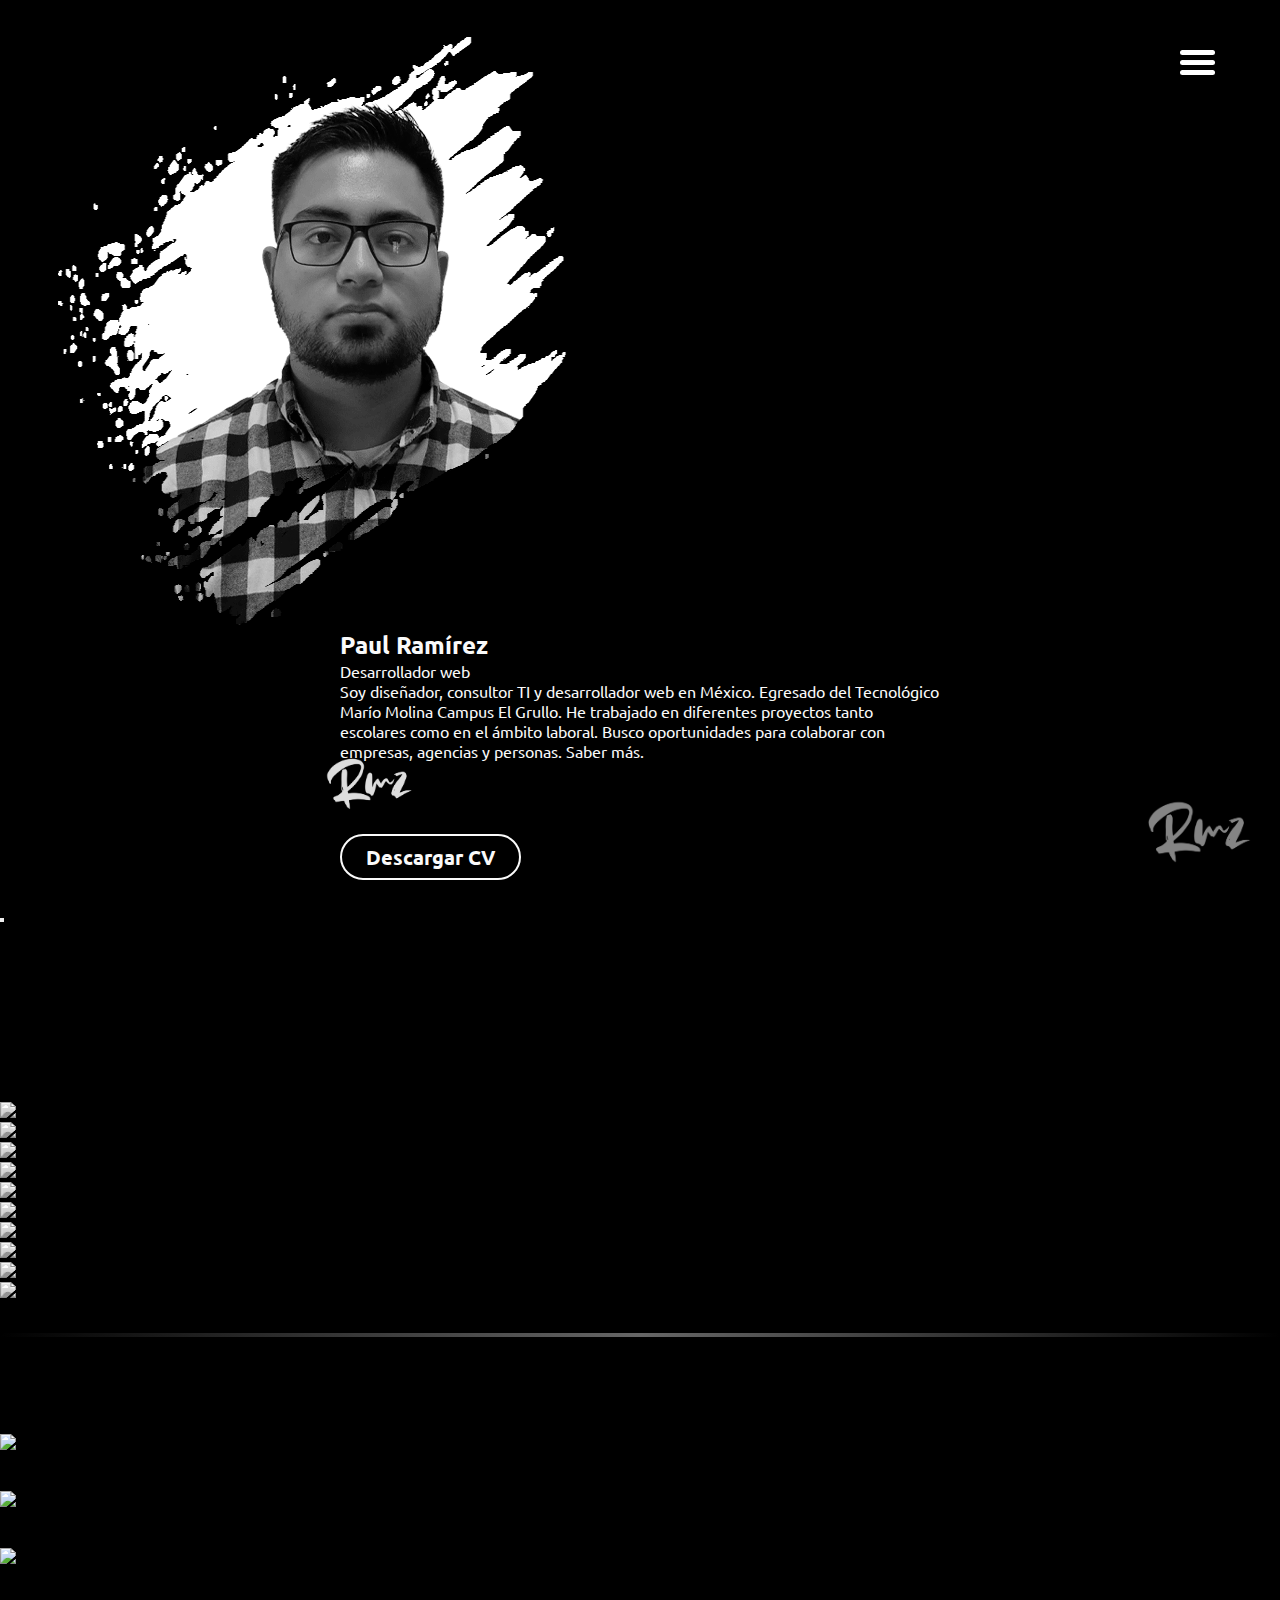
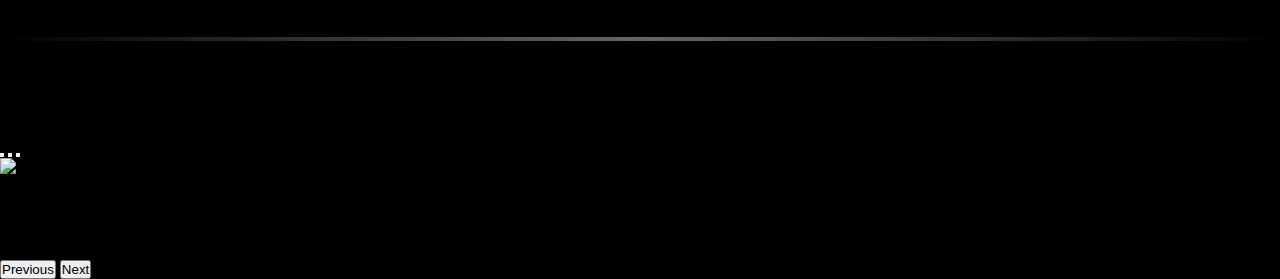
==== about.html @ 7aabf70e "about modal" ====
<!DOCTYPE html>
<html lang="es">
<head>
    <meta charset="UTF-8">
    <meta http-equiv="X-UA-Compatible" content="IE=edge">
    <meta name="viewport" content="width=device-width, initial-scale=1.0">
    <title>Quien soy</title>
    <link rel="apple-touch-icon" sizes="180x180" href="apple-touch-icon.png">
    <link rel="icon" type="image/png" sizes="32x32" href="favicon-32x32.png">
    <link rel="icon" type="image/png" sizes="16x16" href="favicon-16x16.png">
    <link rel="manifest" href="/site.webmanifest">
    <link rel="preconnect" href="https://fonts.googleapis.com">
    <link rel="preconnect" href="https://fonts.gstatic.com" crossorigin>
    <!-- CSS only -->
    <link href="https://cdn.jsdelivr.net/npm/bootstrap@5.2.2/dist/css/bootstrap.min.css" rel="stylesheet" integrity="sha384-Zenh87qX5JnK2Jl0vWa8Ck2rdkQ2Bzep5IDxbcnCeuOxjzrPF/et3URy9Bv1WTRi" crossorigin="anonymous">
    <link rel="stylesheet" href="css/estilo.css">
    <link href="https://fonts.googleapis.com/css2?family=Ubuntu:wght@500&display=swap" rel="stylesheet">
    <script src="https://code.jquery.com/jquery-3.6.0.min.js" integrity="sha256-/xUj+3OJU5yExlq6GSYGSHk7tPXikynS7ogEvDej/m4=" crossorigin="anonymous"></script>
</head>
<body>
    <header>
        <button class="menu-btn"><span></span></button>
        <aside>
            <nav>
              <ul>
                <li><a href="index.html">Inicio</a></li>
                <li><a href="about.html">Quién soy</a></li>
                <li><a href="portfolio.html">Lo que hago</a></li>
                <li><a href="contact.html">Contacto</a></li>
              </ul>
            </nav>
          </aside>
      </header>
      <div class="main-container">
        <a href="index.html" style=""><img src="assets/img/Firma-min.png" class="firma" alt=""></a>
      <main class="about mb-5">
        <div class="container d-flex flex-wrap justify-content-center">
          <div class="card bg-black" style="width: 550px;">
            <div class="card rounded-4 bg-black">
              <img src="assets/img/brush2-min.png" class="brush" alt="...">
              <!--<img src="assets/img/Firma-min.png" class="opacity-75" style="position: absolute;bottom: 20px;right: 20px; width: 100px;" alt="">-->
            </div>
          </div>
          <div class="parrafo">
            <h2 class="fs-1">Paul Ramírez</h2>
            <p class="fs-5">Desarrollador web</p>
            <p class="fs-5 text-light text-opacity-75">Soy diseñador, consultor TI y desarrollador web en México. Egresado del Tecnológico Marío Molina Campus El Grullo. He trabajado en diferentes proyectos tanto escolares como en el ámbito laboral. Busco oportunidades para colaborar con empresas, agencias y personas. <a class="text-light pointer" type="button" data-bs-toggle="modal" data-bs-target="#exampleModal">Saber más.</a></p>
            <img src="assets/img/Firma-min.png" class="opacity-75" style="position: relative;bottom: 20px;right: 20px; width: 100px;" alt="">
            <div class="container d-flex align-items-center flex-wrap">
              <!-- Button trigger modal -->
              <a href="assets/CV-PaulRmz.pdf"  class="btn" style="max-width: 190px;">Descargar CV</a>
            </div>
          </div>
      </div>
    </main>


<!-- Modal -->
<div class="modal fade" id="exampleModal" tabindex="-1" aria-labelledby="exampleModalLabel" aria-hidden="true">
  <div class="modal-dialog">
    <div class="modal-content bg-black bg-opacity-75">
      <div class="modal-body">
        <div class="container d-flex justify-content-end">
          <button type="button" class="btn-close btn-close-white mr-0" data-bs-dismiss="modal" aria-label="Close"></button>
        </div>
        <section class="container text-light">
          <h5 class="fs-4 text-center mb-3">Información personal</h5>
            <ul>
              <li>Nombre: <span class="text-light text-opacity-50">Paul Ramírez</span></li>
              <li>Edad: <span class="text-light text-opacity-50">27</span></li>
              <li>Residencia: <span class="text-light text-opacity-50">Autlán de Navarro, Jalisco, México</span></li>
              <li>Freelance: <span class="text-light text-opacity-50">Disponible</span></li>
            </ul>
          </section>
        <section class="container skillset">
          <h5 class="fs-4 text-light text-center mb-5">Skillset</h5>
          <div class="container text-center" style="max-width: 1040px;">
            <div class="row">
              <div class="col">
                <img src="https://img.icons8.com/color/144/null/adobe-photoshop--v1.png" class="icon" width="50px">
              </div>
              <div class="col">
                <img src="https://img.icons8.com/color/144/null/adobe-illustrator--v1.png" class="icon" width="50px">
              </div>
              <div class="col">
                <img src="https://img.icons8.com/color/144/null/html-5--v1.png" class="icon" width="50px"/>
              </div>
              <div class="col">
                <img src="https://img.icons8.com/color/144/null/css3.png" class="icon" width="50px"/>
              </div>
              <div class="col">
                <img src="https://img.icons8.com/color/144/null/javascript--v1.png" class="icon" width="50px"/>
              </div>
              <div class="col">
                <img src="https://img.icons8.com/officel/160/null/php-logo.png" class="icon" width="50px"/>
              </div>
              <div class="col">
                <img src="https://img.icons8.com/fluency/144/null/mysql-logo.png" class="icon" width="50px"/>
              </div>
              <div class="col">
                <img src="https://img.icons8.com/color/144/null/git.png" class="icon" width="50px"/>
              </div>
              <div class="col">
                <img src="https://img.icons8.com/color/144/null/java-coffee-cup-logo--v1.png" class="icon" width="50px"/>
              </div>
              <div class="col">
                <img src="https://img.icons8.com/color/144/null/bootstrap.png" class="icon" width="50px">
              </div>
            </div>
          </div>
        </section>
      </div>
    </div>
  </div>
</div>
<!--Modal ends-->  
  <hr/>
  <section class="container services">
    <h5 class="fs-1 text-light text-center">Servicios</h5>
      <div class="row">
        <div class="col" style="min-width: 300px;">
          <div class="card card-hover bg-black text-light text-center rounded-4 py-4">
            <img src="https://img.icons8.com/ios-filled/200/ffffff/consultation.png" class="card-img-top my-3 mx-auto" alt="..." style="max-width: 80px;">
            <div class="card-body mt-0 pt-0">
              <h5 class="card-title">Consultoria TI</h5>
              <p class="card-text text-light text-opacity-75">Asesoría, análisis, implementación y control de servicios y productos relacionados con las Tecnología de la Información.</p>
            </div>
          </div>
        </div>
        <div class="col" style="min-width: 300px;">
          <div class="card card-hover bg-black text-light text-center rounded-4 py-4">
            <img src="https://img.icons8.com/external-smashingstocks-glyph-smashing-stocks/200/ffffff/external-web-development-user-interface-smashingstocks-glyph-smashing-stocks.png" class="card-img-top my-3 mx-auto" alt="..." style="max-width: 80px;">
            <div class="card-body mt-0 pt-0">
              <h5 class="card-title">Desarrollo de web</h5>
              <p class="card-text text-light text-opacity-75">Páginas, sitios y herramientas web únicos para ti, tu empresa o negocio, brindando una presencia en internet.</p>
            </div>
          </div>
        </div>
        <div class="col" style="min-width: 300px;">
          <div class="card card-hover bg-black text-light text-center rounded-4 py-4">
            <img src="https://img.icons8.com/ios-filled/200/ffffff/windows10-personalization.png" class="card-img-top my-3 mx-auto" alt="..."  style="max-width: 80px;">
            <div class="card-body mt-0 pt-0">
              <h5 class="card-title">Diseño Gráfico</h5>
              <p class="card-text text-light text-opacity-75">Diseño de logotipo, identidad para Redes Sociales, diseño de Productos Multimedia y productos publicitarios.</p>
            </div>
          </div>
        </div>
      </div>
      <!--Servicios end-->
  </section>
  <hr/>
      <section class="container testimonios">
        <h5 class="fs-1 text-light text-center mb-5">Testimonios</h5>
        <div id="carouselExampleIndicators" class="carousel slide mx-auto my-5" data-bs-ride="true">
          <div class="carousel-indicators">
            <button type="button" data-bs-target="#carouselExampleIndicators" data-bs-slide-to="0" class="active" aria-current="true" aria-label="Slide 1"></button>
            <button type="button" data-bs-target="#carouselExampleIndicators" data-bs-slide-to="1" aria-label="Slide 2"></button>
            <button type="button" data-bs-target="#carouselExampleIndicators" data-bs-slide-to="2" aria-label="Slide 3"></button>
          </div>
          <div class="carousel-inner">
            <div class="carousel-item active">
              <div class="container d-flex flex-column text-center text-light mb-5">
                <img src="assets/img/juan.jpg" class="rounded-circle mx-auto mb-3" alt="Avatar" style="width:150px">
                <h5 class="mb-0">Juan Jóse.</h5>
                <p class="text-light text-opacity-50">Estudiante de Ingeniería Informatica.</p>
                <p class="mx-auto" style="max-width: 550px;"><i>"Buen servicio, rápido, siempre con amabilidad, y explica con mucha paciencia."</i></p>
              </div>
            </div>
            <!--Testimonios-->
          </div>
          <button class="carousel-control-prev" type="button" data-bs-target="#carouselExampleIndicators" data-bs-slide="prev">
            <span class="carousel-control-prev-icon" aria-hidden="true"></span>
            <span class="visually-hidden">Previous</span>
          </button>
          <button class="carousel-control-next" type="button" data-bs-target="#carouselExampleIndicators" data-bs-slide="next">
            <span class="carousel-control-next-icon" aria-hidden="true"></span>
            <span class="visually-hidden">Next</span>
          </button>
        </div>
  </section>
</div>
<!-- JavaScript Bundle with Popper -->
<script src="https://cdn.jsdelivr.net/npm/bootstrap@5.2.2/dist/js/bootstrap.bundle.min.js" integrity="sha384-OERcA2EqjJCMA+/3y+gxIOqMEjwtxJY7qPCqsdltbNJuaOe923+mo//f6V8Qbsw3" crossorigin="anonymous"></script>
    <script>(function($) {
        $(function() {
          $('.menu-btn').click(function() {
            $('aside').toggleClass('open');
            $('span').toggleClass('burger');
            $('.main-container').toggleClass('blur');
          });
        });
      })(jQuery);</script>
</body>
</html>
---- css/estilo.css ----
@import url(menu.css);
@import url(testimonials.css);

* {
    margin: 0;
    padding: 0;
}

body {
    background-color: black;
    font-family: 'Ubuntu', sans-serif; 
}

.firma{
    width: 120px;
    opacity: 60%;
    position: fixed;
    right: 20px;
    bottom: 20px;
    z-index: 1;
    transition: 0.5s;
}

.firma:hover{
    opacity: 100%;
}

section {
    margin-top: 2em;
}

hr {
    height: 4px;
    background-image: linear-gradient(90deg, transparent, #666, transparent);
    border: 0;
    margin-top: 2em;
    margin-bottom: 5em;
}

.presentacion {
    margin-top: 15%;
    margin-left: 5%;
    width: 30%;
    display: block;
    align-items: center;
    color: white;
    font-size: 26px;
}

.presentacion h2 {
    color: #666;
    margin-top: 0.5em;
}


.portada {
    position: fixed;
    top: 0;
    right: 0;
    bottom: 0;
    left: 0;
    background-image: url("../assets/img/paulbyn-min.png");
    background-size: cover;
    background-repeat: no-repeat;
}

.portada::before {
    content: "";
    width: 100%;
    height: 100%;
    position: absolute;
    top: 0;
    right: 0;
    background: linear-gradient(90deg,rgba(122, 122, 122, 0),rgba(0,0,0,0.90));
}   

/*media Query*/

@media (min-width: 500px) {
    .portada {
        position: fixed;
        top: 0;
        right: 0;
        bottom: 0;
        left: 50%;
        background-image: url("../assets/img/paulbyn.png");
        background-size: cover;
        background-repeat: no-repeat;
    }
    .portada::before {
        content: "";
        width: 100%;
        height: 100%;
        position: absolute;
        top: 0;
        right: 0;
        background: linear-gradient(90deg,rgba(122, 122, 122, 0),rgba(0,0,0,0.90) 60%);
    }  

    .presentacion {
        margin-top: 20%;
        margin-left: 10%;
        width: 30%;
        display: block;
        align-items: center;
        color: white;
        font-size: 30px;
    }
    
    .presentacion h2 {
        color: #333;
    }

  }

  /*Estilos de About*/

.about {
    margin: 2em;
    color: #fafafa;
    display: flex;
    flex-direction: column;
    text-align: center;
}

.card-hover:hover{
    transform: scale(1.05);
    transition: 0.5s;
}
.brush{
  filter: grayscale(100%);
  transition: 0.9s;
}
.brush:hover{
    filter: grayscale(0);
}
.icon{
  filter: grayscale(100%);
  transition: 0.3s;
}
.icon:hover{
  filter: grayscale(0);
}

.parrafo {
    text-align: start;
}

@media (max-width: 820px) {
    .parrafo {
        text-align: justify;
    }
    .firma{
        transform: scale(0.8);
    }
    .brush{
        filter: grayscale(0);
        transition: 0.5s;
      }
    .icon{
        filter: grayscale(0);
        transition: 0.5s;
    }
    .icon:hover{
        transform: scale(1.1);
    }
}


.about .parrafo {
    margin: auto;
    display: flex;
    flex-direction: column;
    flex-wrap: wrap;
    max-width: 600px;
}

.personal-data {
    margin: auto;
    margin-top: 3em;
    display: flex;
    flex-wrap: wrap;
    justify-content: center;
    flex-wrap: wrap;
}

.personal-data ul {
    font-family: 'Ubuntu', sans-serif;
    font-size: 2em;
    line-height: 1.5em;
    margin-left: 1.8em;
}

.personal-data ul li span {
    text-transform: capitalize;
    margin-bottom: 7px;
    font-family: 'Open Sans', sans-serif;
    font-weight: 400;
    font-size: 1em;
    opacity: .8;
    padding-right: 20px;
}

.llamada {
    display: flex;
    flex-direction: column;
    text-align: center;
}

.btn {
    text-decoration: none;
    padding: 0.4em 1.2em;
    font-weight: 600;
    font-size: 20px;
    color: #fafafa;
    background-color: transparent;
    border: 2px solid #fafafa;
    border-radius: 25px;
    transition: 0.5s;
}

.btn:hover{
    /*box-shadow: 1px 2px 3px 3px #999;*/
	background-color: #fafafa;
    color: #333 !important;
  }


.contact{
    color: #fafafa;
    display: flex;
    flex-direction: column;
    text-align: center;
    font-size: 1.5em;
    line-height: 1.5em;
    margin: 2em 2em;
    padding-top: 2em;
}


.contact h1 {
    margin-bottom: 1em;
    line-height: 1.1em;
}

.contact p{
    margin: 1em;
}

.social img:hover{
    transform: scale(1.2);
}

/*Portfolio Styles*/

.portfolio-conteiner h1{
    text-align: center;
    margin-bottom: 2em;
}

.work {
    margin: 5em 2em;
    color: #fafafa;
}

.proyecto {
    margin-top: 2em;
    display: flex;
    flex-wrap: wrap;
    justify-content: center;
    margin-bottom: 4em;
}

.img {
    background-image: url('../assets/img/Inicio.png');
    background-size: 85%;
    background-repeat: no-repeat;
    background-position-x: 5.5em;
    background-position-y: 1.4em;
    width: 624px; 
    height: 398px;
}

.img1 {
    background-image: url('../assets/img/cms.png');
    background-size: 85%;
    background-repeat: no-repeat;
    background-position-x: 5.5em;
    background-position-y: 1.4em;
    width: 624px; 
    height: 398px;
}

.img2 {
    background-image: url('../assets/img/dashboard-finanzas-min.png');
    background-size: 85%;
    background-repeat: no-repeat;
    background-position-x: 5.5em;
    background-position-y: 1.4em;
    width: 624px; 
    height: 398px;
}

.img img{
    width: 700px; 
}

.img1 img{
    width: 700px; 
}

.img2 img{
    width: 700px; 
}

@media (max-width: 810px) {
    .proyecto {
        box-shadow: none;
    }
    .img {
        background-size: 76%;
        background-position-x: 3.1em;
        background-position-y: .8em;
        display: flex;
        justify-content: center;
        width: 400px;
        height: 230px;
    }

    .img img{
        width: 400px;
        height: 250px;
    }

    .img1 {
        background-size: 76%;
        background-position-x: 3.1em;
        background-position-y: .8em;
        display: flex;
        justify-content: center;
        width: 400px;
        height: 230px;
    }

    .img1 img{
        width: 400px;
        height: 250px;
    }

    .img2 {
        background-size: 76%;
        background-position-x: 3.1em;
        background-position-y: .8em;
        display: flex;
        justify-content: center;
        width: 400px;
        height: 230px;
    }

    .img2 img{
        width: 400px;
        height: 250px;
    }
}

.description {
    width: 400px;
    margin: 2em;
}

.description p{
    margin-top: 1em;
    margin-bottom: 2em;
}


.galery {
	display: flex;
	flex-wrap: wrap;
	justify-content: center;	
}

.galery img {
	width: 400px;
	margin: 16px;
	border-radius: 6px;
	object-fit: contain;
}

.galery .without-format{
    width: 400px;
	margin: 16px;
    text-align: center;
    padding-top: 2em;
	border-radius: 6px;
}

.atras {
    color: #fafafa;
    text-shadow: #333 2px 1px 5px;
}

.atras:hover{
    transform: scale(1.1);
}
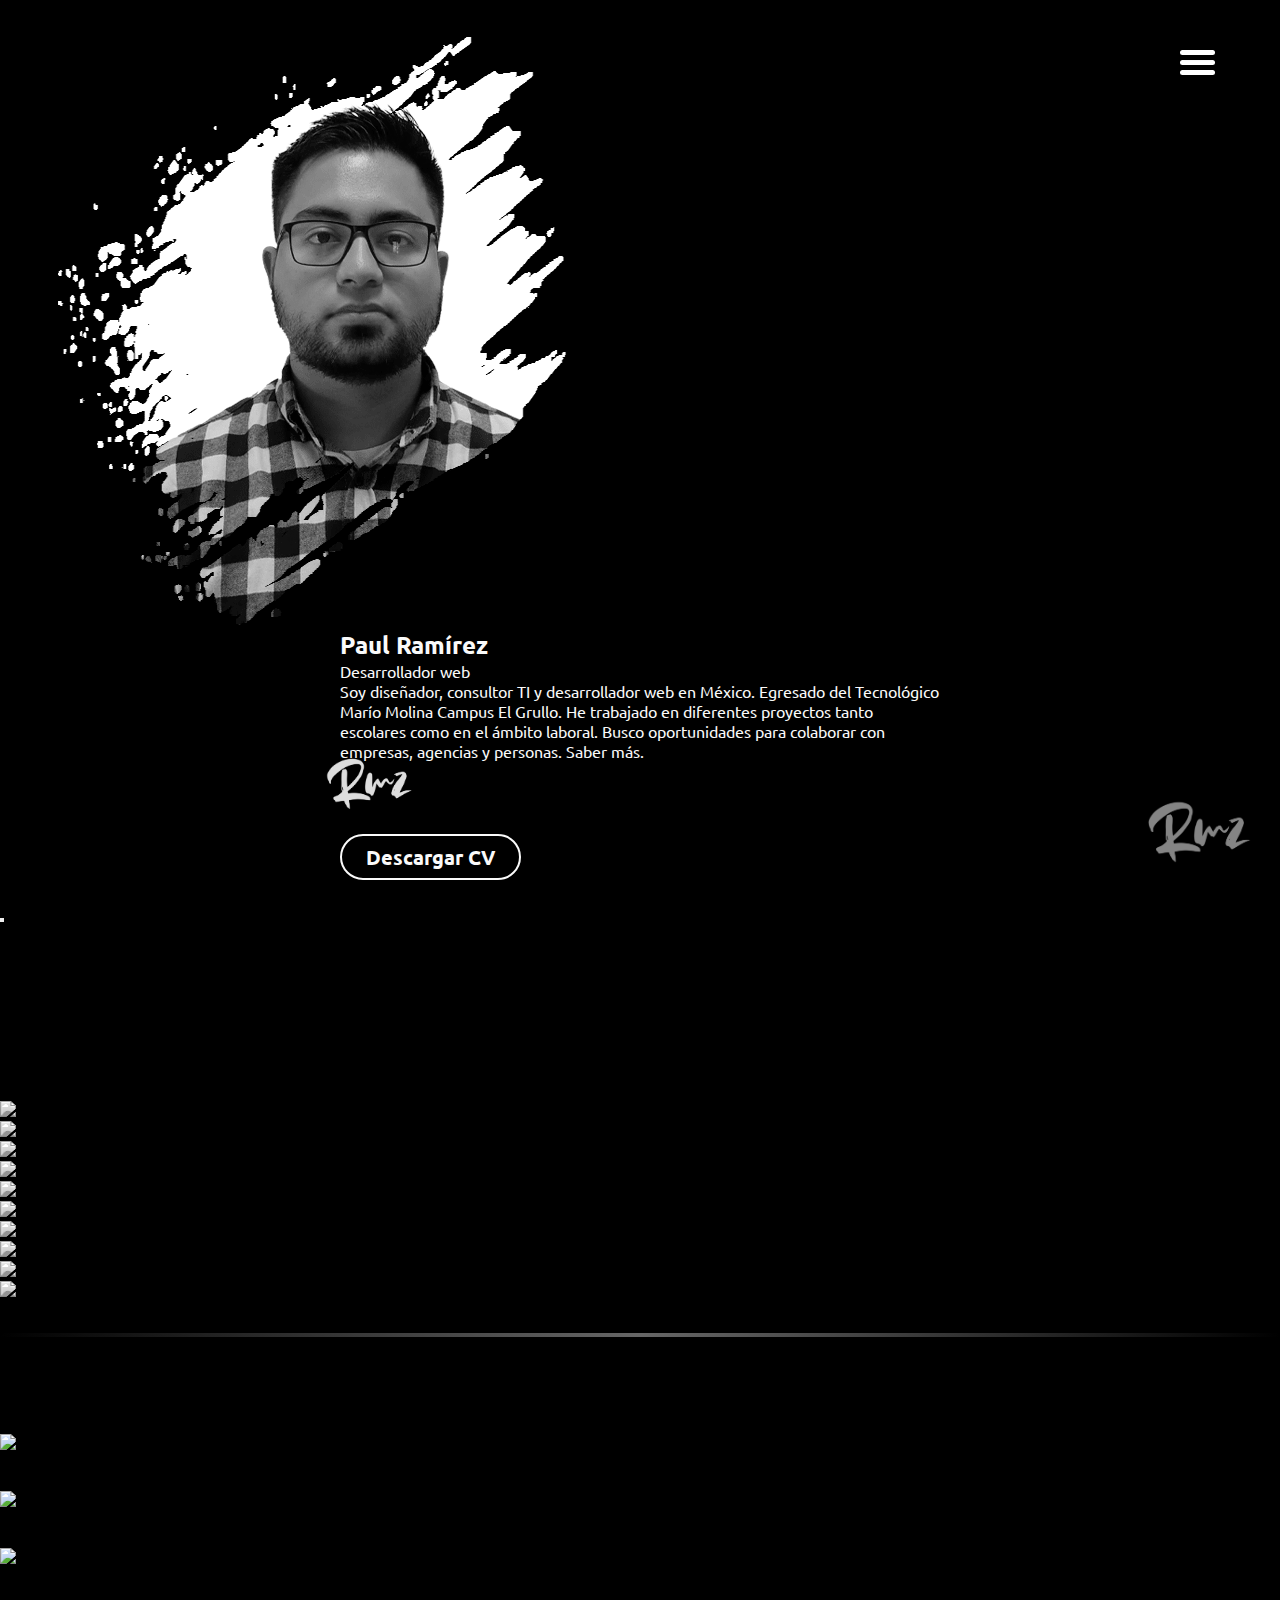
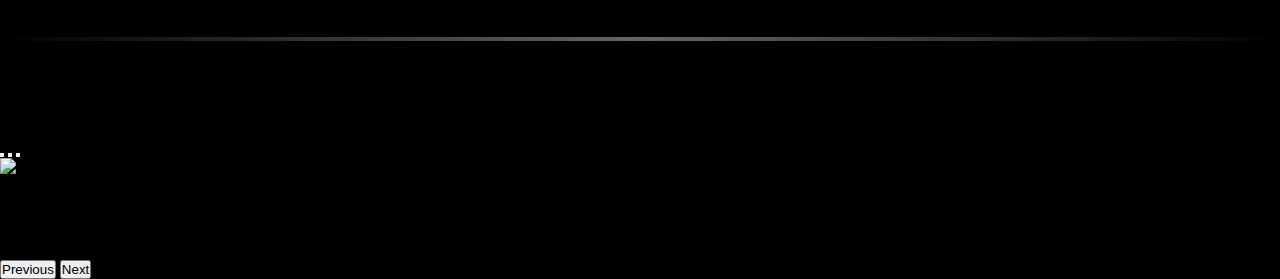
==== commit 494eb13d: "fix some bugs" ====
--- a/about.html
+++ b/about.html
@@ -44,7 +44,9 @@
           <div class="parrafo">
             <h2 class="fs-1">Paul Ramírez</h2>
             <p class="fs-5">Desarrollador web</p>
-            <p class="fs-5 text-light text-opacity-75">Soy diseñador, consultor TI y desarrollador web en México. Egresado del Tecnológico Marío Molina Campus El Grullo. He trabajado en diferentes proyectos tanto escolares como en el ámbito laboral. Busco oportunidades para colaborar con empresas, agencias y personas. <a class="text-light pointer" type="button" data-bs-toggle="modal" data-bs-target="#exampleModal">Saber más.</a></p>
+            <p class="fs-5 text-light text-opacity-75">Soy diseñador, consultor TI y desarrollador web en México. 
+              Egresado del Tecnológico Marío Molina Campus El Grullo. He trabajado en diferentes proyectos tanto escolares como en el ámbito 
+              laboral. Busco oportunidades para colaborar con empresas, agencias y personas. <a class="text-light" data-bs-toggle="modal" data-bs-target="#infoModal" style="cursor: pointer;">Saber más.</a></p>
             <img src="assets/img/Firma-min.png" class="opacity-75" style="position: relative;bottom: 20px;right: 20px; width: 100px;" alt="">
             <div class="container d-flex align-items-center flex-wrap">
               <!-- Button trigger modal -->
@@ -56,7 +58,7 @@
 
 
 <!-- Modal -->
-<div class="modal fade" id="exampleModal" tabindex="-1" aria-labelledby="exampleModalLabel" aria-hidden="true">
+<div class="modal fade" id="infoModal" tabindex="-1" aria-labelledby="infoModalLabel" aria-hidden="true">
   <div class="modal-dialog">
     <div class="modal-content bg-black bg-opacity-75">
       <div class="modal-body">
@@ -64,7 +66,7 @@
           <button type="button" class="btn-close btn-close-white mr-0" data-bs-dismiss="modal" aria-label="Close"></button>
         </div>
         <section class="container text-light">
-          <h5 class="fs-4 text-center mb-3">Información personal</h5>
+          <h5 class="fs-4 text-center mb-3" id="infoModalLabel">Información personal</h5>
             <ul>
               <li>Nombre: <span class="text-light text-opacity-50">Paul Ramírez</span></li>
               <li>Edad: <span class="text-light text-opacity-50">27</span></li>
@@ -77,34 +79,34 @@
           <div class="container text-center" style="max-width: 1040px;">
             <div class="row">
               <div class="col">
-                <img src="https://img.icons8.com/color/144/null/adobe-photoshop--v1.png" class="icon" width="50px">
+                <img src="https://img.icons8.com/color/144/null/adobe-photoshop--v1.png" class="icon" width="50px" alt="icon">
               </div>
               <div class="col">
-                <img src="https://img.icons8.com/color/144/null/adobe-illustrator--v1.png" class="icon" width="50px">
+                <img src="https://img.icons8.com/color/144/null/adobe-illustrator--v1.png" class="icon" width="50px" alt="icon">
               </div>
               <div class="col">
-                <img src="https://img.icons8.com/color/144/null/html-5--v1.png" class="icon" width="50px"/>
+                <img src="https://img.icons8.com/color/144/null/html-5--v1.png" class="icon" width="50px" alt="icon">
               </div>
               <div class="col">
-                <img src="https://img.icons8.com/color/144/null/css3.png" class="icon" width="50px"/>
+                <img src="https://img.icons8.com/color/144/null/css3.png" class="icon" width="50px" alt="icon">
               </div>
               <div class="col">
-                <img src="https://img.icons8.com/color/144/null/javascript--v1.png" class="icon" width="50px"/>
+                <img src="https://img.icons8.com/color/144/null/javascript--v1.png" class="icon" width="50px" alt="icon">
               </div>
               <div class="col">
-                <img src="https://img.icons8.com/officel/160/null/php-logo.png" class="icon" width="50px"/>
+                <img src="https://img.icons8.com/officel/160/null/php-logo.png" class="icon" width="50px" alt="icon">
               </div>
               <div class="col">
-                <img src="https://img.icons8.com/fluency/144/null/mysql-logo.png" class="icon" width="50px"/>
+                <img src="https://img.icons8.com/fluency/144/null/mysql-logo.png" class="icon" width="50px" alt="icon">
               </div>
               <div class="col">
-                <img src="https://img.icons8.com/color/144/null/git.png" class="icon" width="50px"/>
+                <img src="https://img.icons8.com/color/144/null/git.png" class="icon" width="50px" alt="icon">
               </div>
               <div class="col">
-                <img src="https://img.icons8.com/color/144/null/java-coffee-cup-logo--v1.png" class="icon" width="50px"/>
+                <img src="https://img.icons8.com/color/144/null/java-coffee-cup-logo--v1.png" class="icon" width="50px" alt="icon">
               </div>
               <div class="col">
-                <img src="https://img.icons8.com/color/144/null/bootstrap.png" class="icon" width="50px">
+                <img src="https://img.icons8.com/color/144/null/bootstrap.png" class="icon" width="50px" alt="icon">
               </div>
             </div>
           </div>
